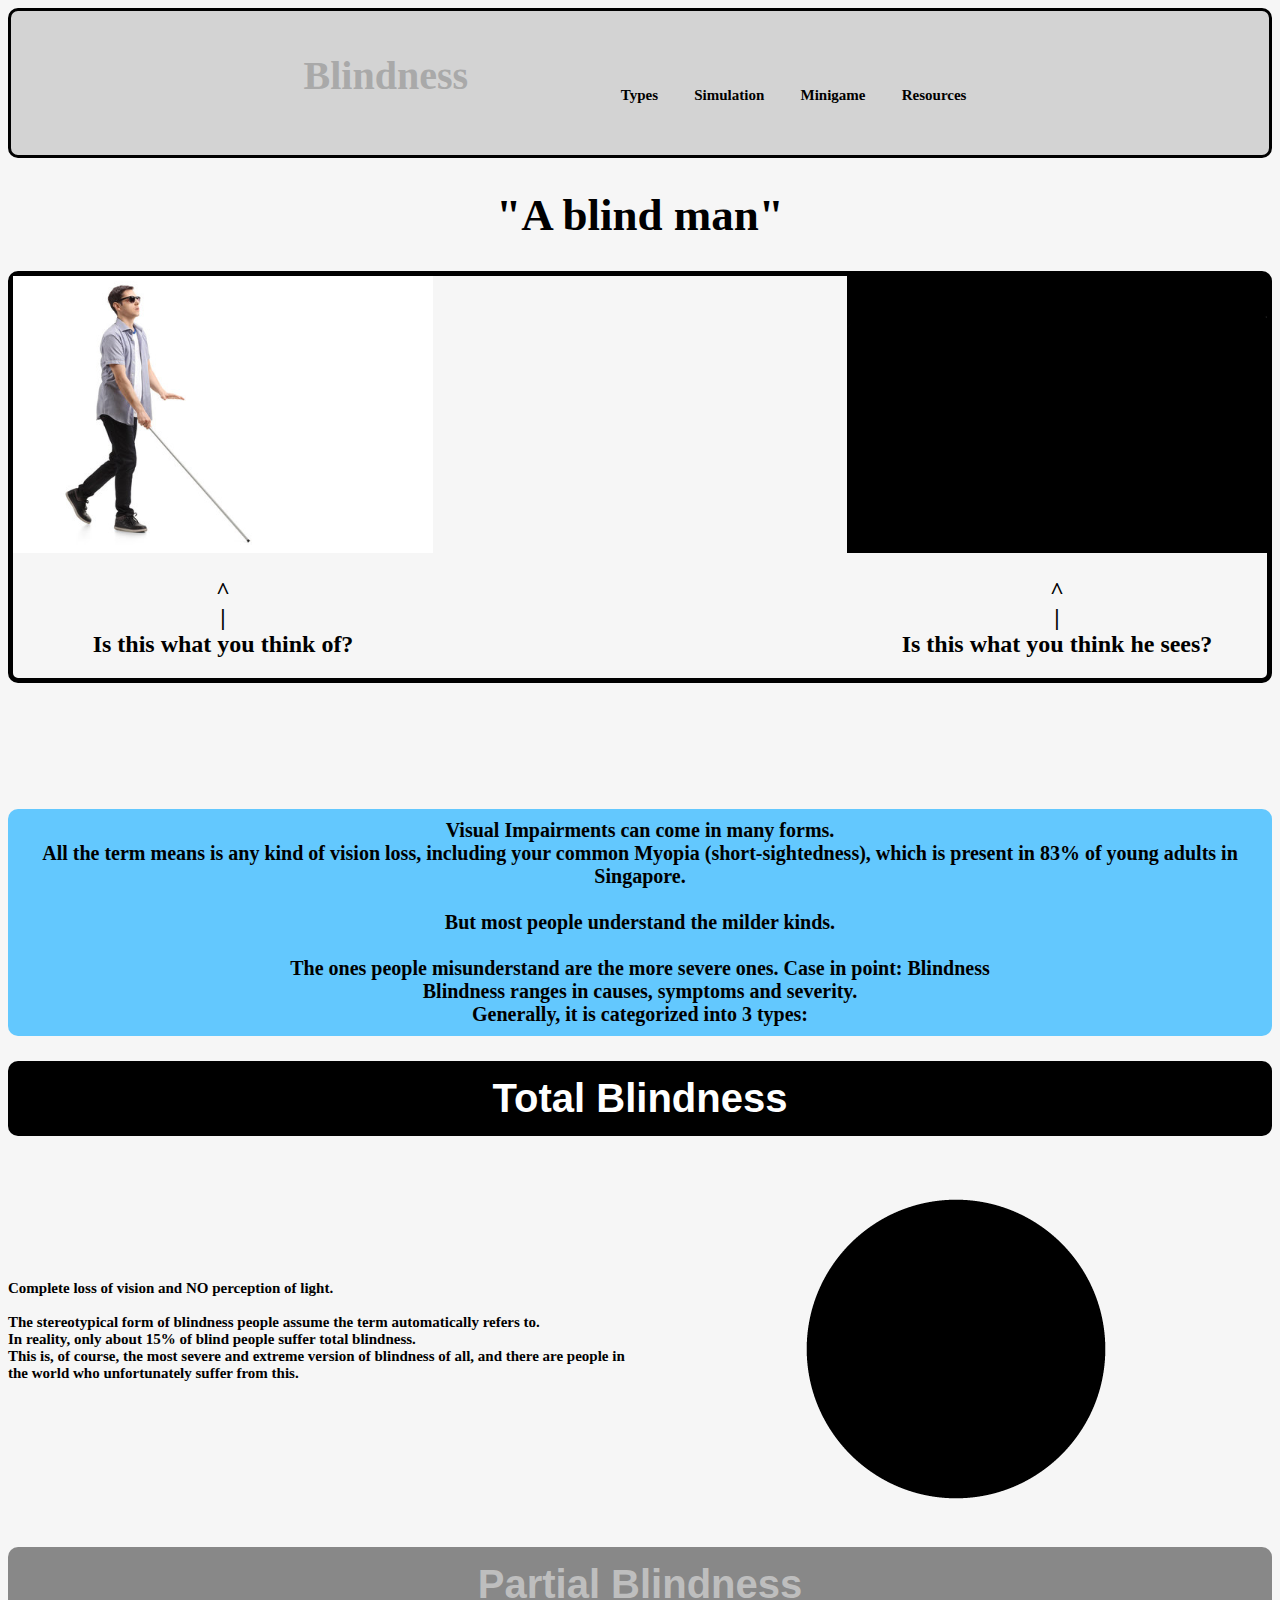
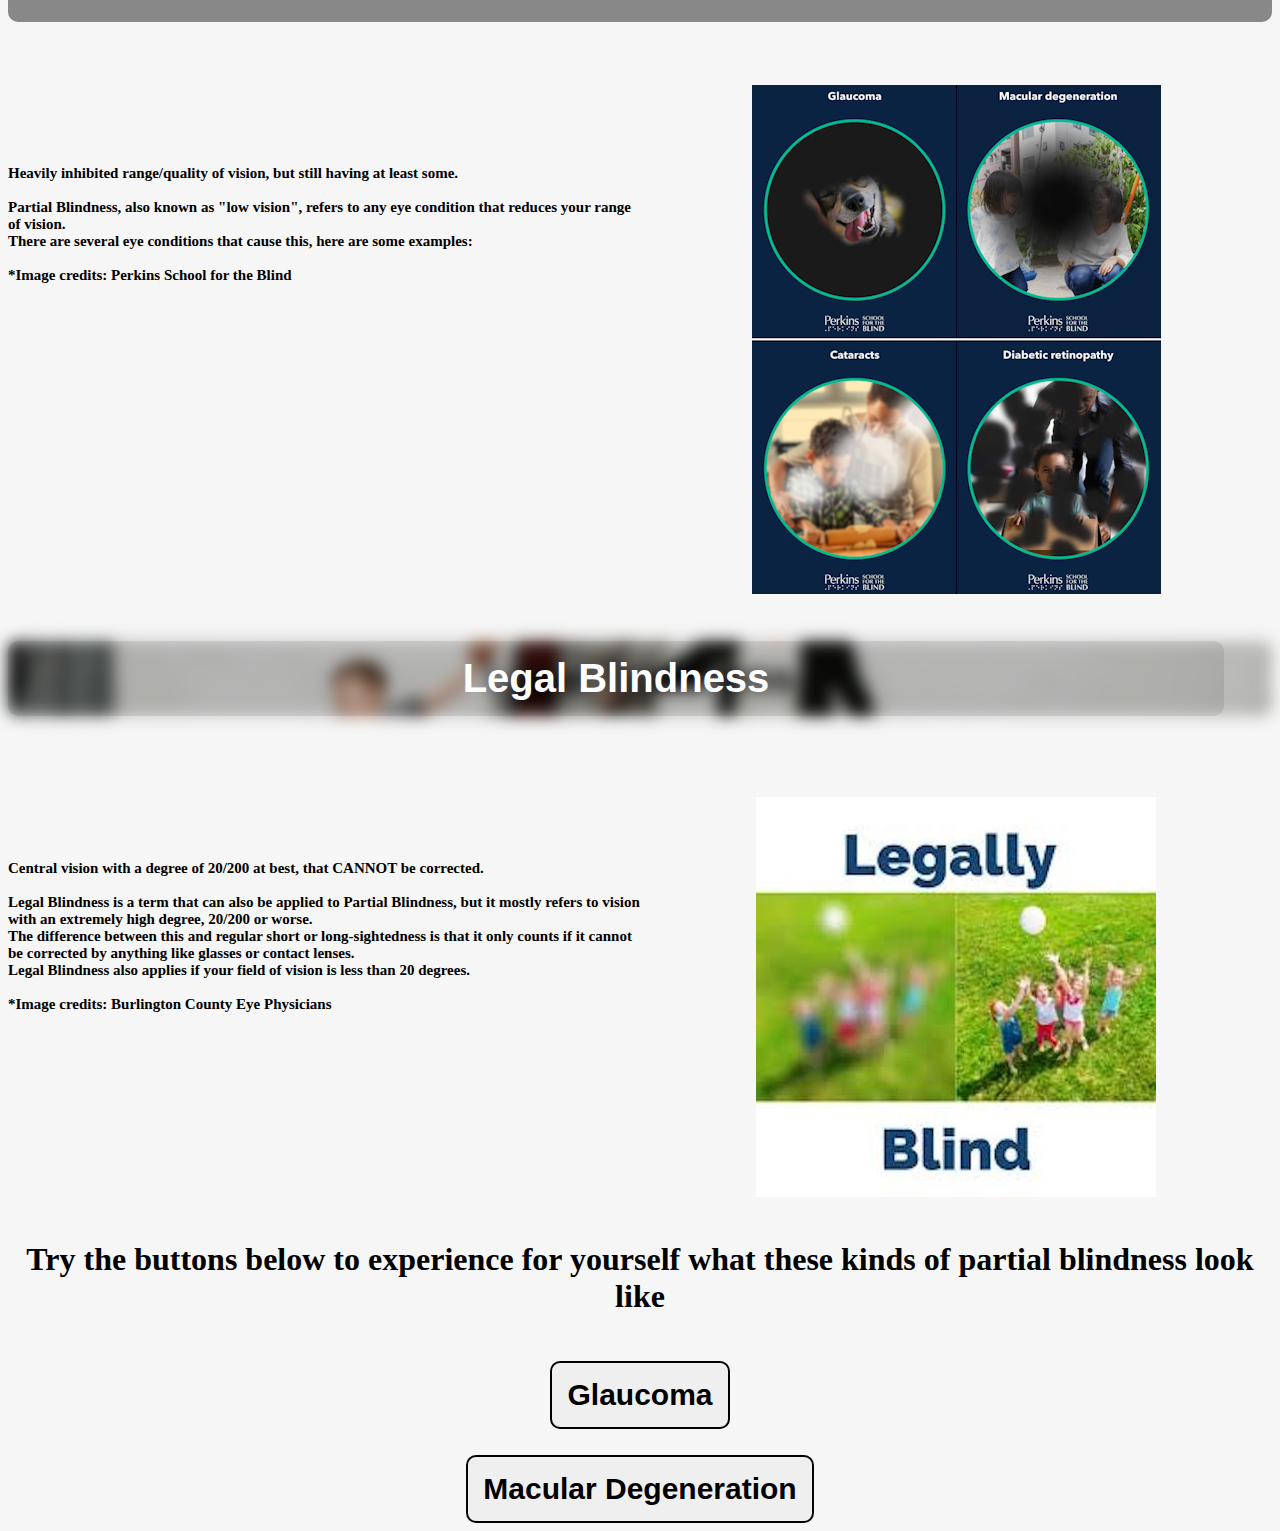
==== A2/index.html @ 0868e4ec "add A2" ====
<!DOCTYPE html>
<html lang="en">

<head>
    <meta charset="utf-8">
    <meta name="viewport" content="width=device-width, initial-scale=1.0">
    <title>prac12b</title>
    <link rel="stylesheet" href="style.css">
    <script src="script.js" defer></script>
</head>

<body>
    <div id="#top"></div>
    <nav>
        <a href="#top" class="title">Blindness</div>
        <div id="anchors">
            <a href="#main1">Types</a>
            <a href="#sim">Simulation</a>
            <a href="#sim">Minigame</a>
            <a>Resources</a>   
        </div>
        <img id="menu" src="images/menuicon.png" width="70px" height="auto">
    </nav>
    <h1 id="intro1">"A blind man"</h1>
    <div id="intro2">
        <div>
            <img src="images/blindman.png" alt="a man with a walking stick and sunglasses">
            <br><h2>^<br>|<br>Is this what you think of?</h2>
        </div>
        <div>
            <img src="images/black.png" alt="a pitch black image">
            <br><h2>^<br>|<br>Is this what you think he sees?</h2>
        </div>
    </div>
    <div id="main1">
        Visual Impairments can come in many forms.<br>All the term means is any kind of vision loss, including your common Myopia (short-sightedness), which is present in 83% of young adults in Singapore.<br>
        <br>But most people understand the milder kinds.<br>
        <br>The ones people misunderstand are the more severe ones. Case in point: Blindness
        <br>Blindness ranges in causes, symptoms and severity.
        <br>Generally, it is categorized into 3 types:
    </div>
    <div id="main2">
        <button id="total">Total Blindness</button>
        <div>
            <div class="totalBcontent">
                <p>
                <br>Complete loss of vision and NO perception of light.
                <br>
                <br>The stereotypical form of blindness people assume the term automatically refers to.
                <br>In reality, only about 15% of blind people suffer total blindness.
                <br>This is, of course, the most severe and extreme version of blindness of all, and there are people in the world who unfortunately suffer from this.
                </p>
            </div>
            <div class="totalBcontent">
                <img src="images/blackcircle.png" alt="a pitch black circle">
            </div>
        </div>
        <br>
        <button id="partial">Partial Blindness</button>
        <div>
            <div class="partialBcontent">
                <p>
                <br>Heavily inhibited range/quality of vision, but still having at least some.
                <br>
                <br>Partial Blindness, also known as "low vision", refers to any eye condition that reduces your range of vision.
                <br>There are several eye conditions that cause this, here are some examples:
                <br><br>*Image credits: Perkins School for the Blind
                </p>
            </div>
            <div class="partialBcontent">
                <img src="images/partialblindness.png" alt="examples of the different kinds of partial blindness">
            </div>
        </div>
        <br>
        <div class="container">
            <button id="legal">Legal Blindness</button>
            <button id="legaltext">Legal Blindness</button>
        </div>
        <br>
        <div>
            <div class="legalBcontent">
                <p>
                    Central vision with a degree of 20/200 at best, that CANNOT be corrected.
                    <br>
                    <br>Legal Blindness is a term that can also be applied to Partial Blindness, but it mostly refers to vision with an extremely high degree, 20/200 or worse.
                    <br>The difference between this and regular short or long-sightedness is that it only counts if it cannot be corrected by anything like glasses or contact lenses.
                    <br>Legal Blindness also applies if your field of vision is less than 20 degrees.
                    <br><br>*Image credits: Burlington County Eye Physicians
                </p>
            </div>
            <div class="legalBcontent">
                <img src="images/legalblindness.jpg" alt="a comparison of regular vision to the blurred vision of legal blindness"> 
            </div>
        </div>
    </div>

    <br><h1 id="sim">Try the buttons below to experience for yourself what these kinds of partial blindness look like</h1>
    <div class="centered">
        <button class="simbuttons" id="glaucomaBtn">Glaucoma</button>
        <br>
        <button class="simbuttons" id="macularBtn">Macular Degeneration</button>
    </div>

    <div id="glaucoma"></div>
    <div id="macular"></div>
    <button class="mobilecontrols" id="leftBtn">Left</button>
    <button class="mobilecontrols" id="upBtn">Up</button>
    <button class="mobilecontrols" id="downBtn">Down</button>
    <button class="mobilecontrols" id="rightBtn">Right</button>
    <button class="mobilecontrols" id="resetBtn">Reset</button>
    <div class="controls">WASD to look around, Esc to reset</div>
</body>
---- A2/style.css ----
body{
    background-color: rgb(246, 246, 246);
    color:black;
}
/* Top menu section */
nav{
    font-size: 25px;
    border: 3px solid black;
    border-radius: 10px;
    padding:2px; 
    margin-bottom: 20px;
    display:flex;
    justify-content: center;
    position: sticky;
    top:0;
    background-color: lightgray;
    z-index:3
}
nav .title{ 
    margin-top: 1.5%;
    color: darkgrey;
    font-size: 40px;
    font-weight: bold;
    padding:20px;
    text-decoration: none;
}
nav .title:hover{
    color:black
}
#anchors{
    margin-top:3%;
    margin-bottom:4%;
    text-align: center;
    margin-left: 5%;
}
#anchors a{
    display:inline-block;
    border:none;
    background:none;
    font-size: 15px;
    font-weight: bold;
    margin-right: 30px;
    height: 5%;
    text-decoration: none;
    color: black;
}
#anchors a:hover{
    background: fixed;
    color:white;
    border-radius: 5px;
    font-size: 17px;
}
#menu{
    display: none;
}
#menu:hover{
    background-color: white;
    border-radius: 25%;
}
/*beginning body section*/
h1{text-align: center;}
#intro1{
    font-size: 45px;
}
/*main text*/
#main1{
    text-align: center;
    background-color: rgba(63, 188, 255, 0.808);
    font-size: 20px;
    font-weight: bold;
    margin-top: 10%;
    border-radius: 10px;
    padding:10px;
}
#intro2{
    border: 5px solid black;
    border-radius: 10px;
    display:flex;
    justify-content: space-between;
}
#intro2 div{text-align: center;}
button{
    text-align: center;
    font-size: 40px;
    font-weight: bold;
    margin-top: 2%;
    border-radius: 10px;
    flex: 0 1 100%;
    border:none;
    padding:15px
}
/* Buttons for each subcontent */
#total{
    background-color: black;
    color: white;
}
#partial{
    background-color:rgba(0, 0, 0, 0.448);
    color: rgb(190, 190, 190);
}
#container{
    position:relative;
}
#legal{
    background-image: url("images/family1.png");
    background-position: center;
    background-size:cover;
    background-repeat: no-repeat;
    /* Add a blur effect */
    filter: blur(8px);
    -webkit-filter: blur(8px);
}
#legaltext{
    color:white;
    position: absolute;
    z-index: 2;
    background-color: rgba(0, 0, 0, 0.092);
    width:95%;
}
#main2{
    display: flex;
    flex-direction: column;
}
#main2 > div{
    display:flex;
}
/*The 3 pages of subcontent*/
.totalBcontent{
    flex-basis: 50%;
    text-align: center;
    margin-top: 5%;
}
.partialBcontent{
    flex-basis: 50%;
    text-align: center;
    margin-top: 5%;
}
.legalBcontent{
    flex-basis: 50%;
    text-align: center;
    margin-top: 5%;
}
p{
    margin-top: 10%;
    text-align: left;
    font-weight: bold;
    font-size: 15px;
}
#glaucoma{
    position:fixed;
    inset:0;
    display: none;
    z-index: 3;
    pointer-events: none;
    background: radial-gradient(
        circle 200px at 50% 50%, 
        transparent 5%, rgba(0,0,0,0.99)
    ); 
}
#macular{
    position:fixed;
    inset:0;
    z-index: 3;
    display: none;
    pointer-events: none;
    background: radial-gradient(
        circle 475px at 50% 50%,
        black, rgba(0, 0, 0, 0.98), transparent
    );
}
.centered{
    text-align: center;
}
.simbuttons{
    position: relative;
    font-size: 30px;
    border: 2px solid black;
}
.mobilecontrols{
    font-size: 20px;
}
#upBtn{
    position:fixed;
    bottom: 14%;
    left: 8%;
    display:none;
    z-index: 4;
}
#leftBtn{
    position:fixed;
    bottom: 7%;
    left: 0;
    display:none;
    z-index: 4;
}
#downBtn{
    position:fixed;
    bottom: 0;
    left: 6%;
    display:none;
    z-index: 4;
}
#rightBtn{
    position:fixed;
    bottom: 7%;
    left: 14%;
    display:none;
    z-index: 4;
}
#resetBtn{
    position: fixed;
    bottom: 0;
    right: 0;
    display: none;
    z-index: 4;
}
.controls{
    z-index: 4;
    font-size: 20px;
    color: white;
    position: fixed;
    bottom:0;
    left: 50%;
    transform: translate(-50%, 0);
    background-color: black;
    display: none;
}
@media screen and (max-width:800px){
    #menu{
        display:block;
        position: fixed;
        right:4%;
        top:4%;
    }
    #anchors{
        display:none;
        position: fixed;
        right:0;
        background-color: gray;
        height: 100%;
        width:17%;
        top:0;
        margin-top: 0;
        padding-top: 12%;
        border-radius: 5% 0% 0% 5%;
        border: 2px solid black;
    }
    #anchors > a{
        display:block;
        width:100%;
        font-size: 20px;
        margin-top: 20%;
    }
    #anchors > a:hover{
        font-size: 22px;
    }
    #intro2 {flex-direction: column;}
    #intro2 div{margin-bottom: 10%;}
    #main2 div{
        flex-direction: column;
    }
    .totalBcontent{
        display: none;
        margin-top: 0%;
    }
    .partialBcontent{
        display: none;
        margin-top: 1%;
    }
    .legalBcontent{
        display: none;
        margin-top: 1%;
    }
    .content{
        display: none;
    }
    #main2 .container{
        display: flex;
    }
    #main2 img{
        max-width: 75%;
        height:auto;
        margin-left: 15%;
    }
}
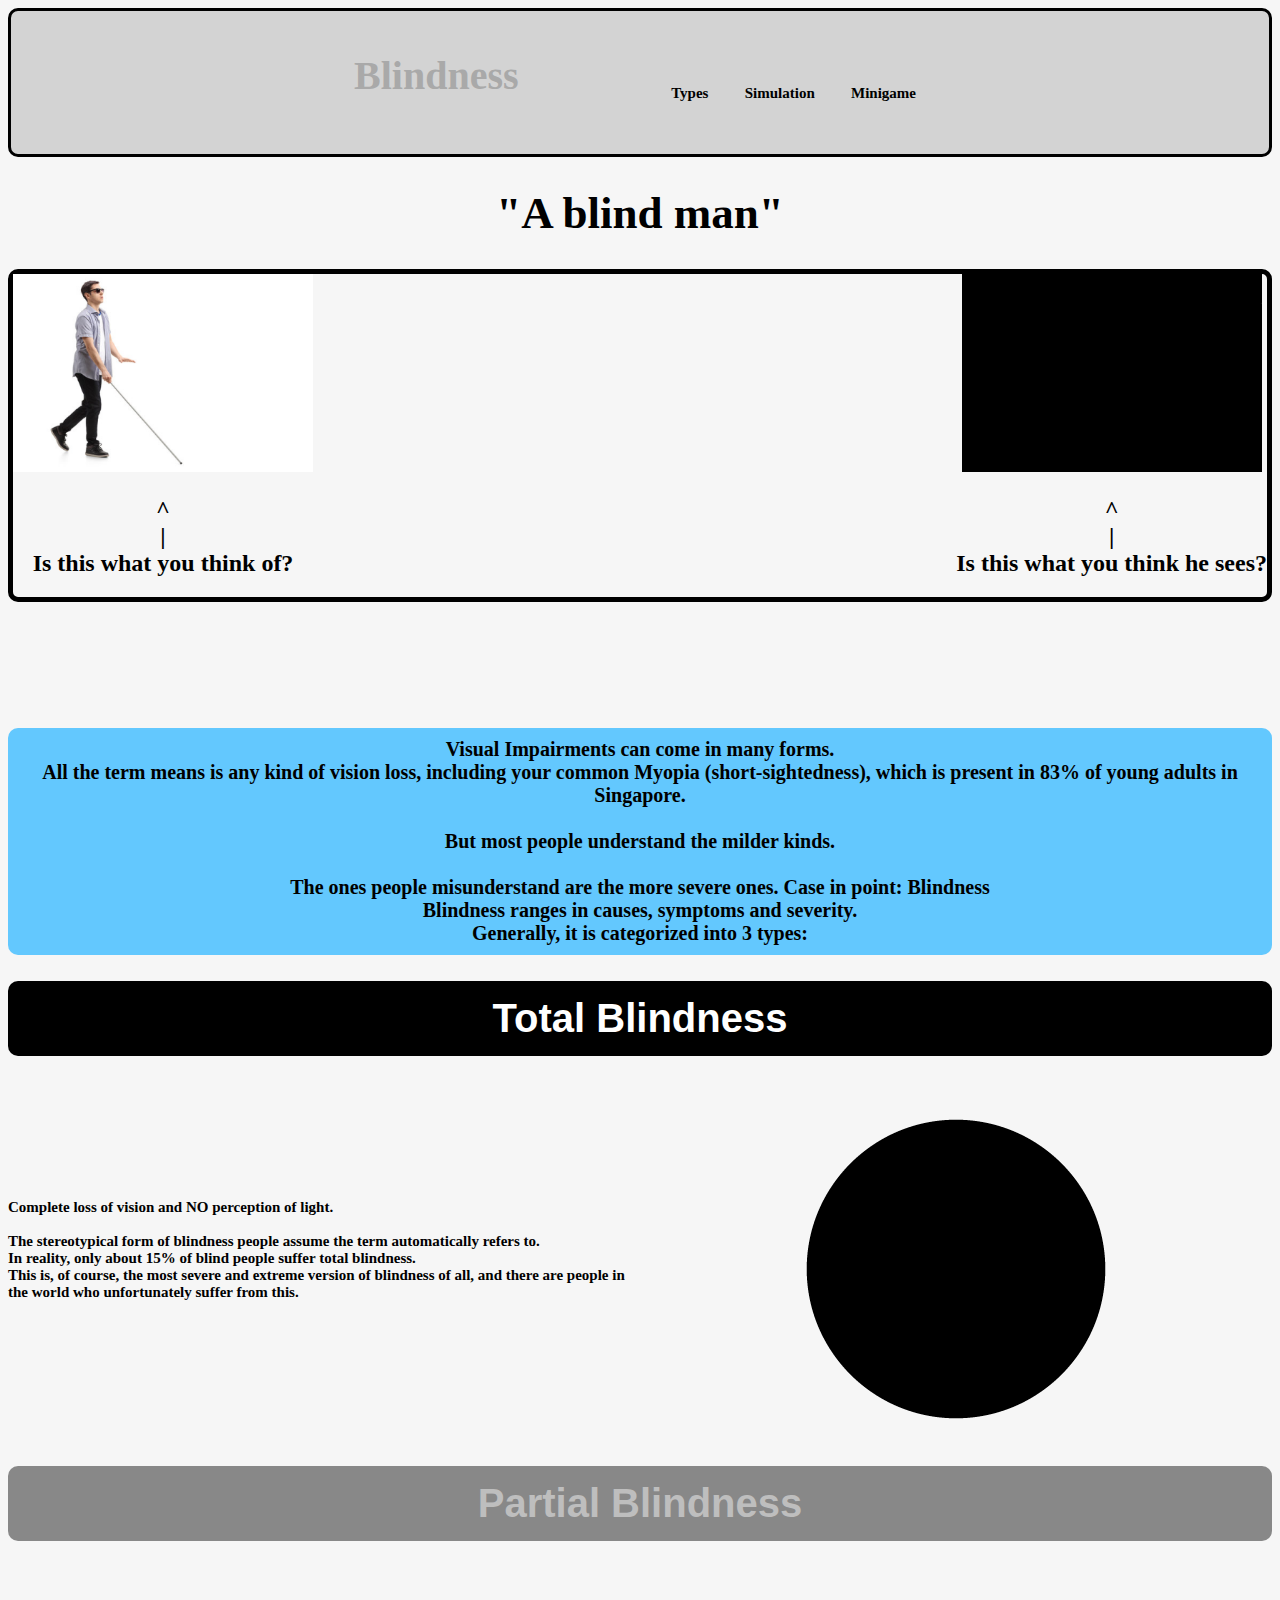
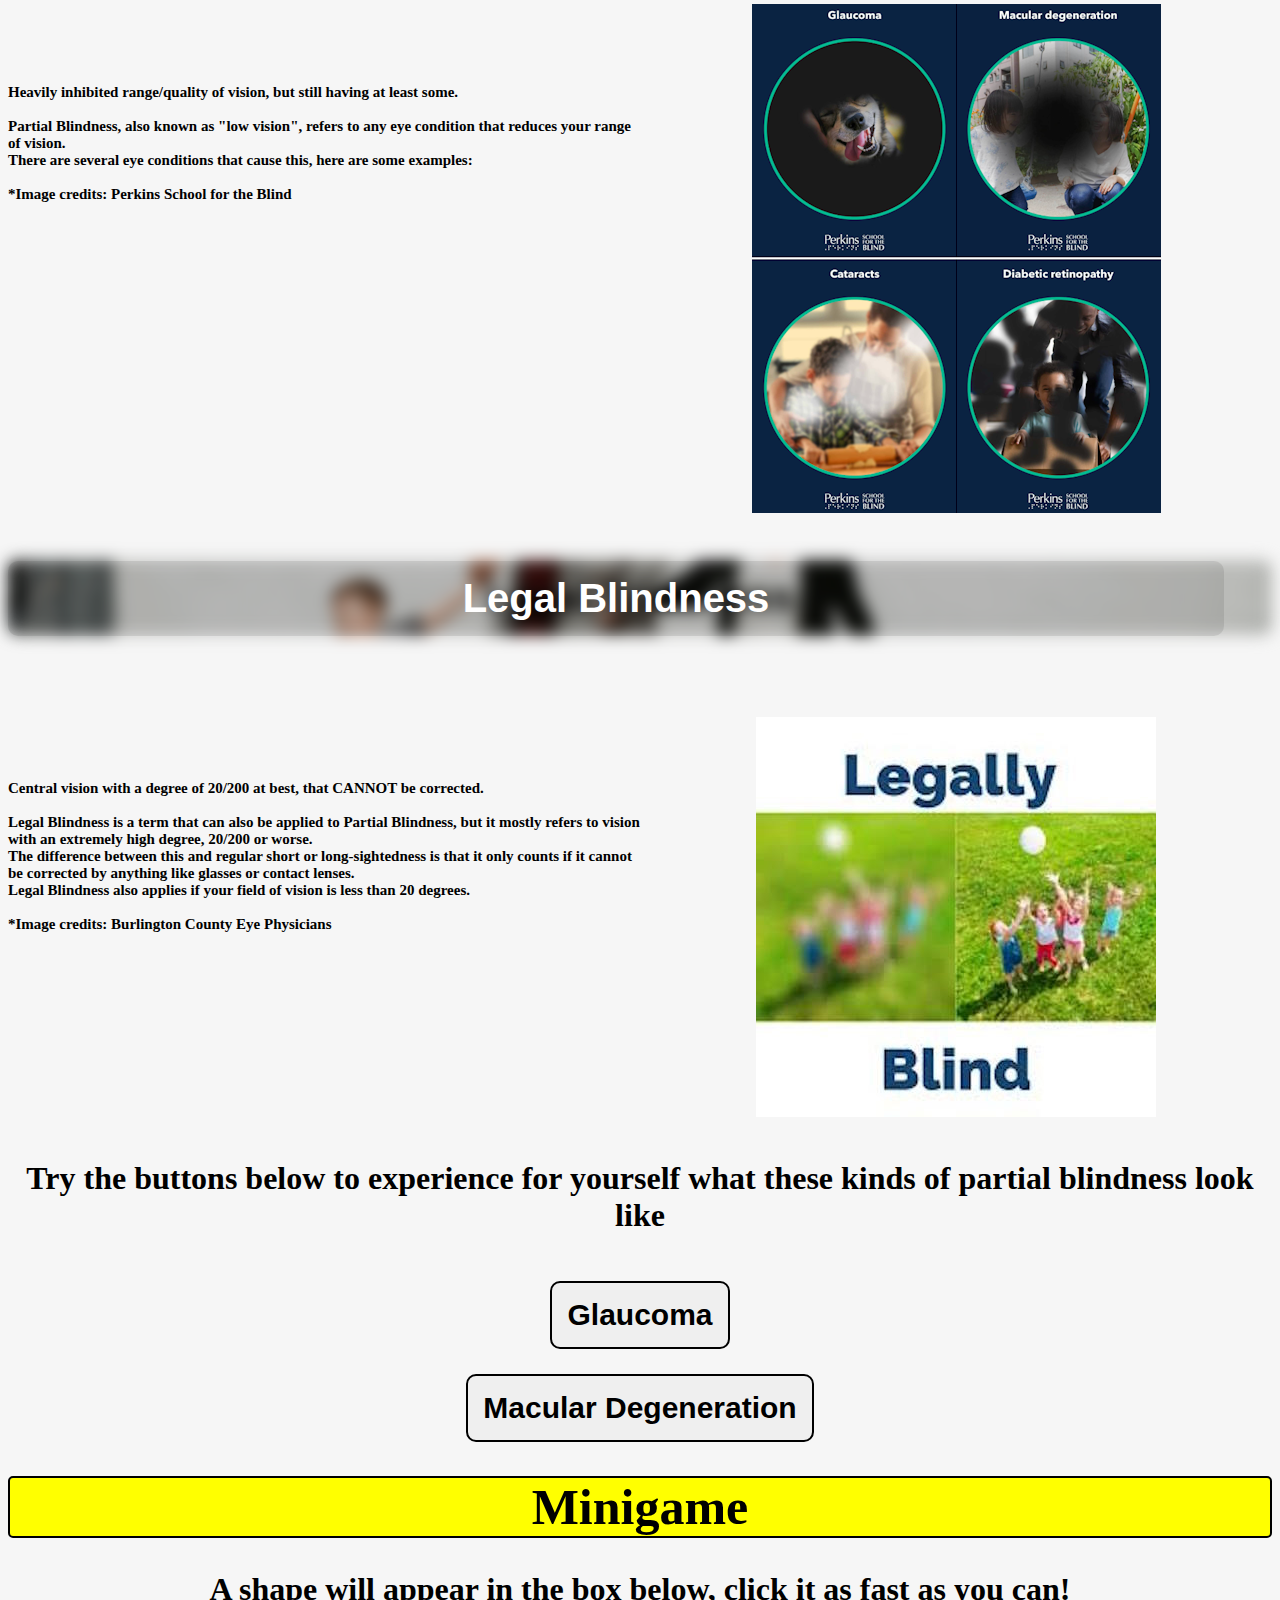
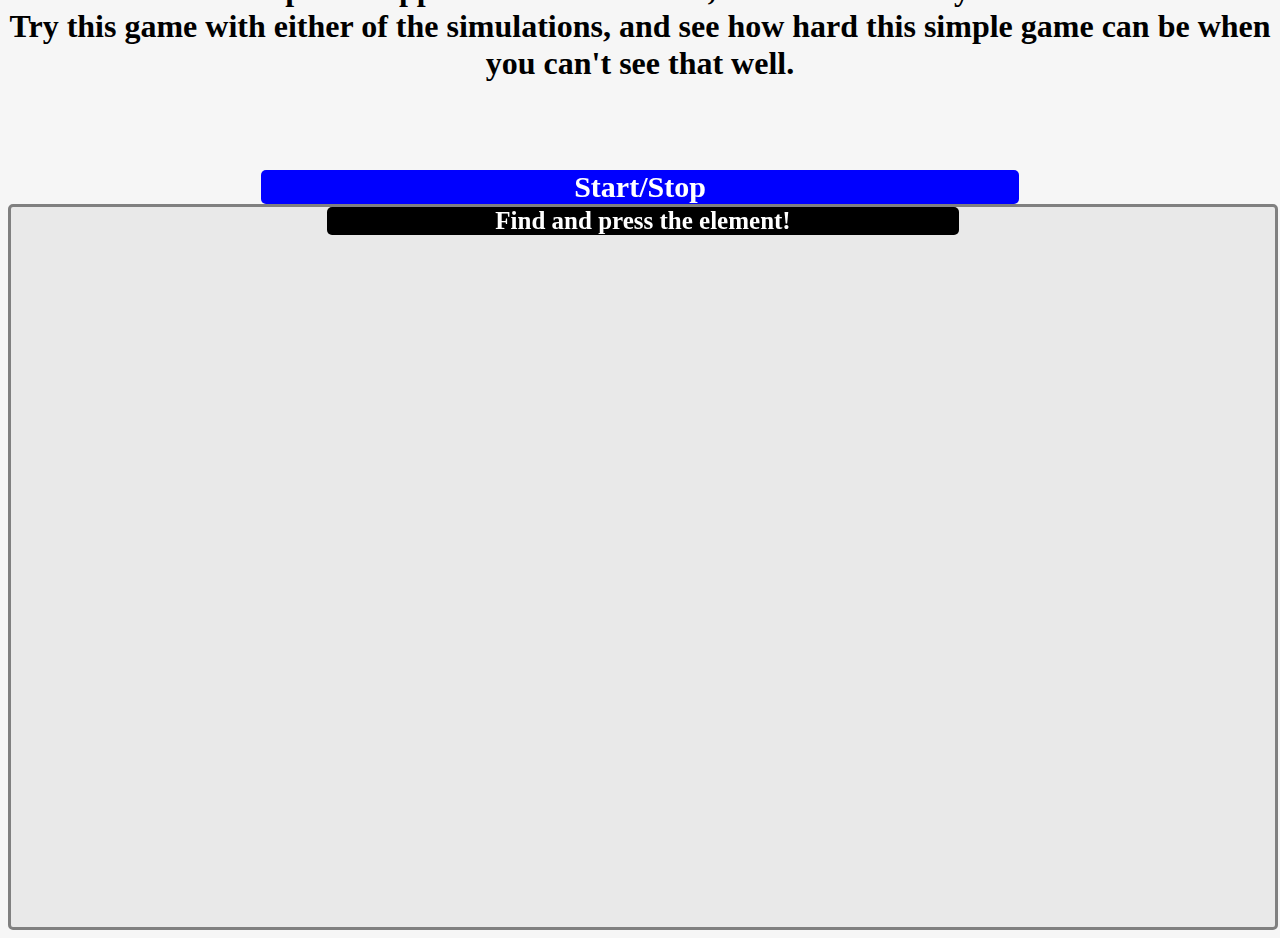
==== commit 66c092a3: "A2 complete" ====
--- a/A2/index.html
+++ b/A2/index.html
@@ -16,19 +16,18 @@
         <div id="anchors">
             <a href="#main1">Types</a>
             <a href="#sim">Simulation</a>
-            <a href="#sim">Minigame</a>
-            <a>Resources</a>   
+            <a href="#minigame">Minigame</a> 
         </div>
         <img id="menu" src="images/menuicon.png" width="70px" height="auto">
     </nav>
     <h1 id="intro1">"A blind man"</h1>
     <div id="intro2">
         <div>
-            <img src="images/blindman.png" alt="a man with a walking stick and sunglasses">
+            <img src="images/blindman.png" alt="a man with a walking stick and sunglasses" width="300px">
             <br><h2>^<br>|<br>Is this what you think of?</h2>
         </div>
         <div>
-            <img src="images/black.png" alt="a pitch black image">
+            <img src="images/black.png" alt="a pitch black image"width="300px">
             <br><h2>^<br>|<br>Is this what you think he sees?</h2>
         </div>
     </div>
@@ -100,6 +99,17 @@
         <br>
         <button class="simbuttons" id="macularBtn">Macular Degeneration</button>
     </div>
+    <div>
+        <h1 id="minigame">Minigame</h1>
+        <h1>A shape will appear in the box below, click it as fast as you can!
+            <br>Try this game with either of the simulations, and see how hard this simple game can be when you can't see that well.
+        </h1>
+        <div id="gamestart">Start/Stop</div>
+        <div id="gamearea">
+            <div id="gamemessage">Find and press the element!</div>
+            <div id="target">Press!</div>
+        </div>
+    </div>
 
     <div id="glaucoma"></div>
     <div id="macular"></div>
--- a/A2/style.css
+++ b/A2/style.css
@@ -1,3 +1,6 @@
+html {
+    scroll-behavior: smooth;
+  }
 body{
     background-color: rgb(246, 246, 246);
     color:black;
@@ -53,10 +56,6 @@
 #menu{
     display: none;
 }
-#menu:hover{
-    background-color: white;
-    border-radius: 25%;
-}
 /*beginning body section*/
 h1{text-align: center;}
 #intro1{
@@ -146,6 +145,7 @@
     font-weight: bold;
     font-size: 15px;
 }
+/* The simulation */
 #glaucoma{
     position:fixed;
     inset:0;
@@ -164,7 +164,7 @@
     display: none;
     pointer-events: none;
     background: radial-gradient(
-        circle 475px at 50% 50%,
+        circle 525px at 50% 50%,
         black, rgba(0, 0, 0, 0.98), transparent
     );
 }
@@ -175,6 +175,9 @@
     position: relative;
     font-size: 30px;
     border: 2px solid black;
+}
+.simbuttons:hover{
+    background-color: greenyellow;
 }
 .mobilecontrols{
     font-size: 20px;
@@ -224,6 +227,74 @@
     transform: translate(-50%, 0);
     background-color: black;
     display: none;
+}
+/* Minigame */
+#minigame{
+    font-size: 50px;
+    background-color: yellow;
+    border: 2px solid black;
+    border-radius: 5px;
+}
+#gamestart{
+    position:relative;
+    text-align: center;
+    font-size: 30px;
+    background: blue;
+    border-radius: 5px;
+    margin-left: 20%;
+    margin-right: 20%;
+    font-weight: bold;
+    color: white;
+    z-index:4;
+    margin-top: 7%;
+}
+#gamestart:hover{
+    background-color: greenyellow;
+    color: black;
+}
+#gamearea{
+    width:100%;
+    height:80vh;
+    border: 3px solid gray;
+    border-radius: 5px;
+    background-color: rgb(233, 233, 233);
+    z-index: 4;
+}
+#gamemessage{
+    z-index: 4;
+    text-align: center;
+    font-size: 25px;
+    font-weight: bold;
+    position:relative;
+    color: white;
+    background-color: black;
+    width:50%;
+    margin-left: 25%;
+    margin-right: 25%;
+    border-radius: 5px;
+}
+#target{
+    width: 10%;
+    height: 10%;
+    position: relative;
+    background-color: red;
+    font-weight: bold;
+    color: white;
+    border: 3px solid black;
+    border-radius: 50%;
+    text-align: center;
+    padding-top: 3%;
+    display:none;
+    left:0;
+    top:0;
+}
+@keyframes targetframes{
+    0% {width:10%;height:10%;}
+    10% {width:15%;height:15%;margin-right: 5%;margin-left: 0%;font-size: 18px;}
+    100%{width:0%;height:0%;display:none;margin-left:5%;margin-right: 0%;font-size:0px}
+}
+.targetAnim{
+    animation: targetframes 0.5s;
 }
 @media screen and (max-width:800px){
     #menu{
@@ -248,11 +319,11 @@
     #anchors > a{
         display:block;
         width:100%;
+        font-size: 17px;
+        margin-top: 20%;
+    }
+    #anchors > a:hover{
         font-size: 20px;
-        margin-top: 20%;
-    }
-    #anchors > a:hover{
-        font-size: 22px;
     }
     #intro2 {flex-direction: column;}
     #intro2 div{margin-bottom: 10%;}
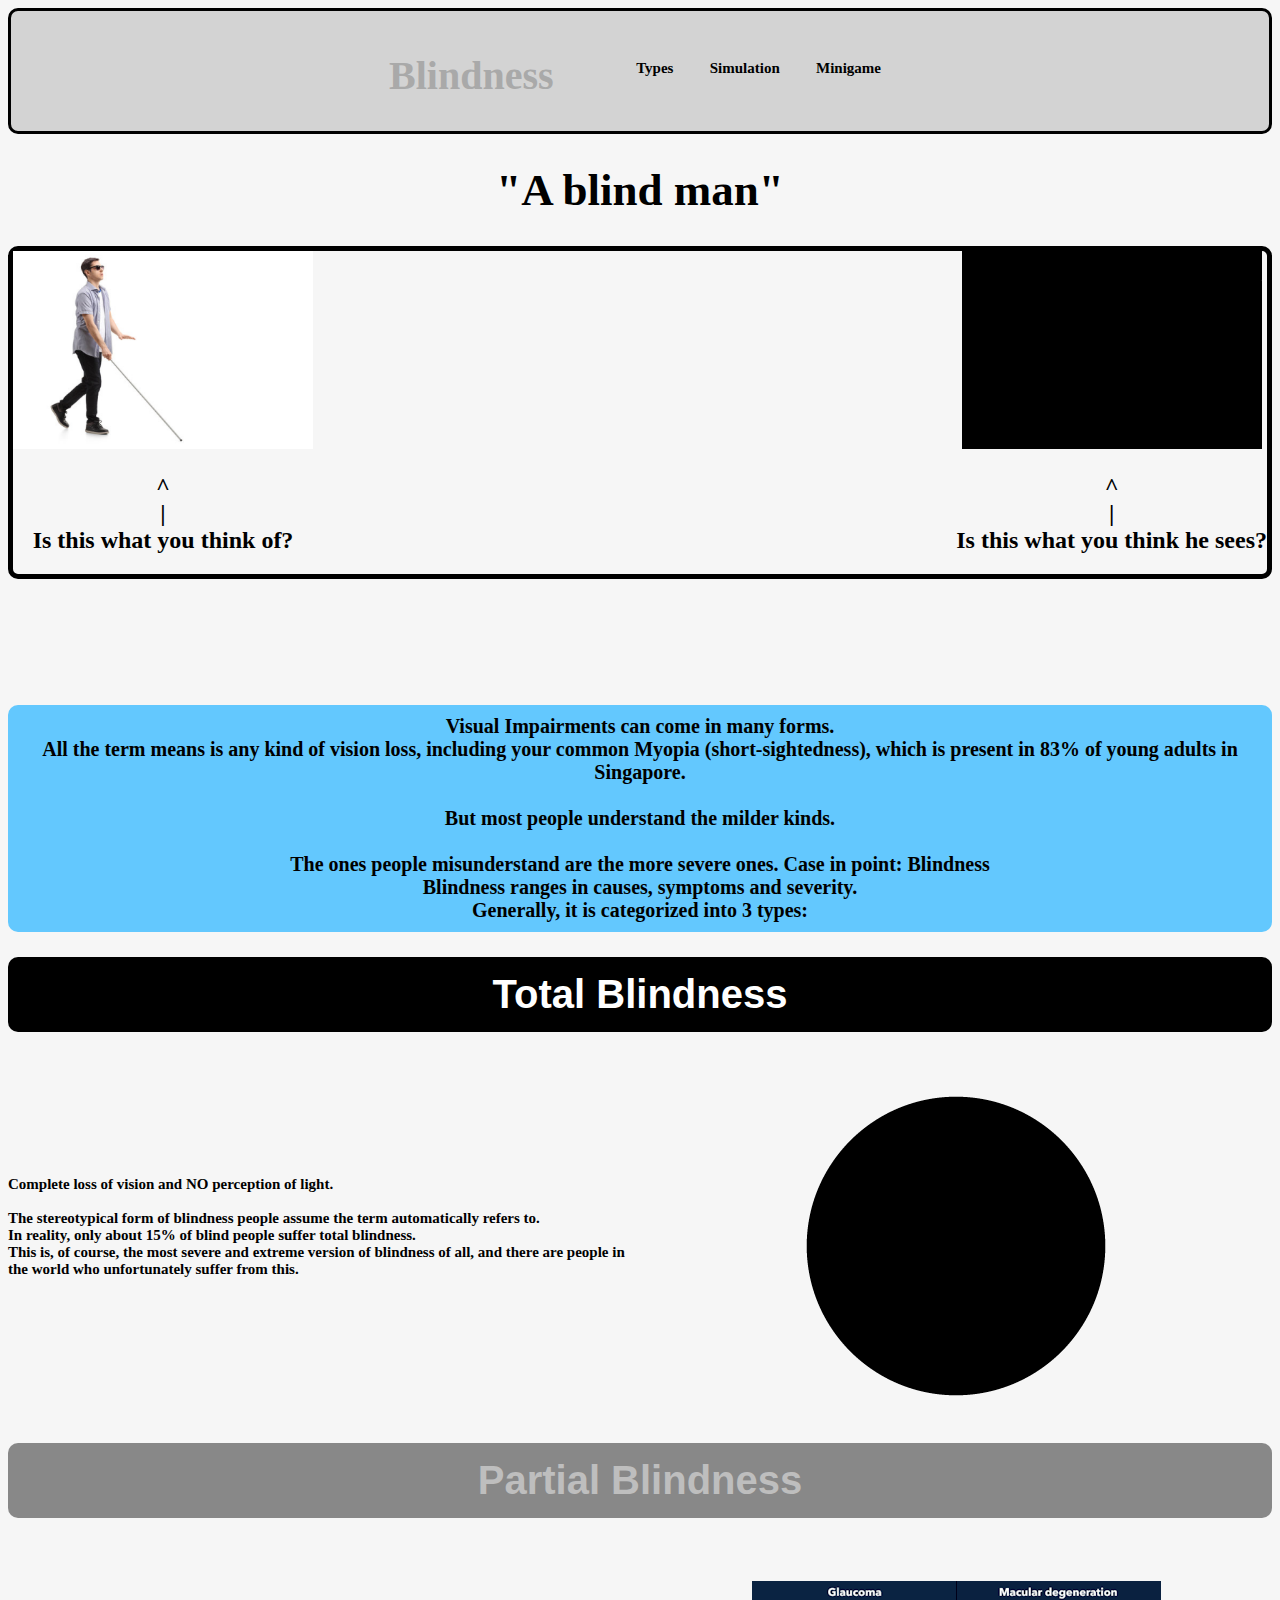
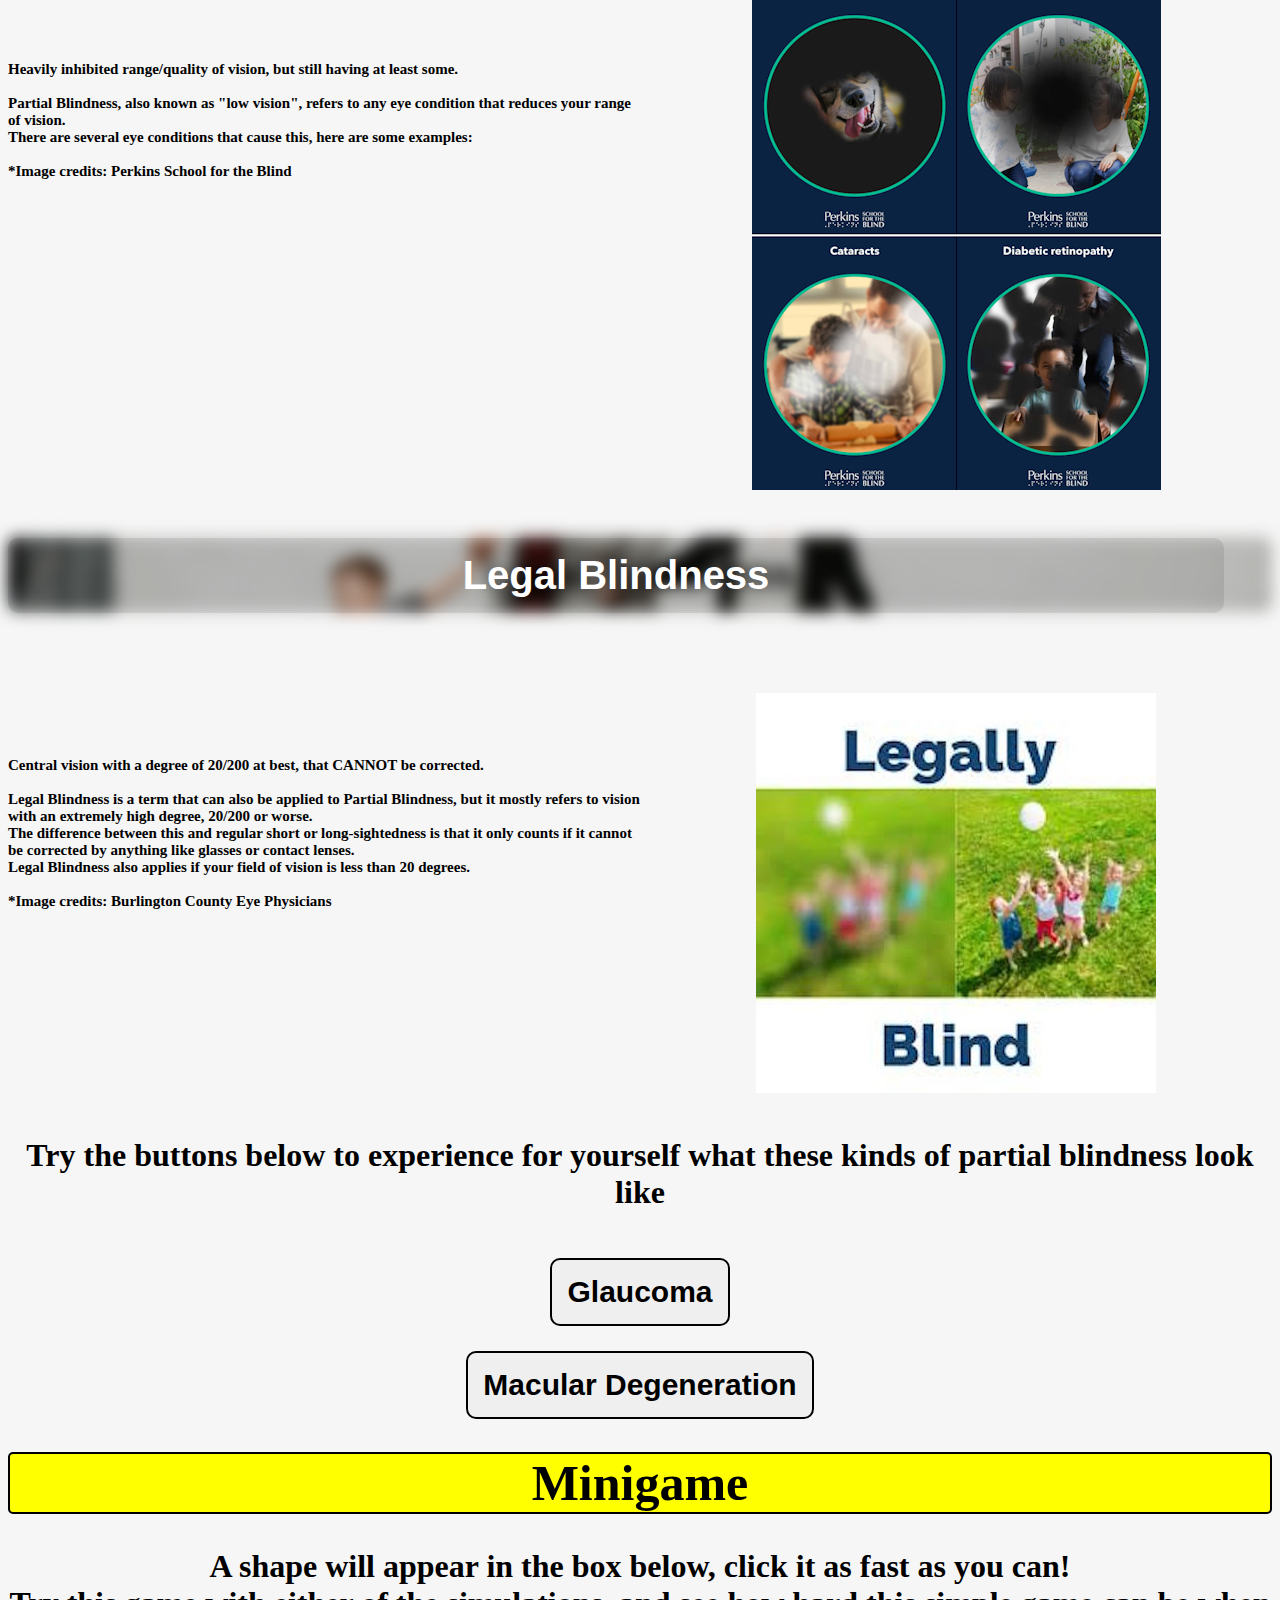
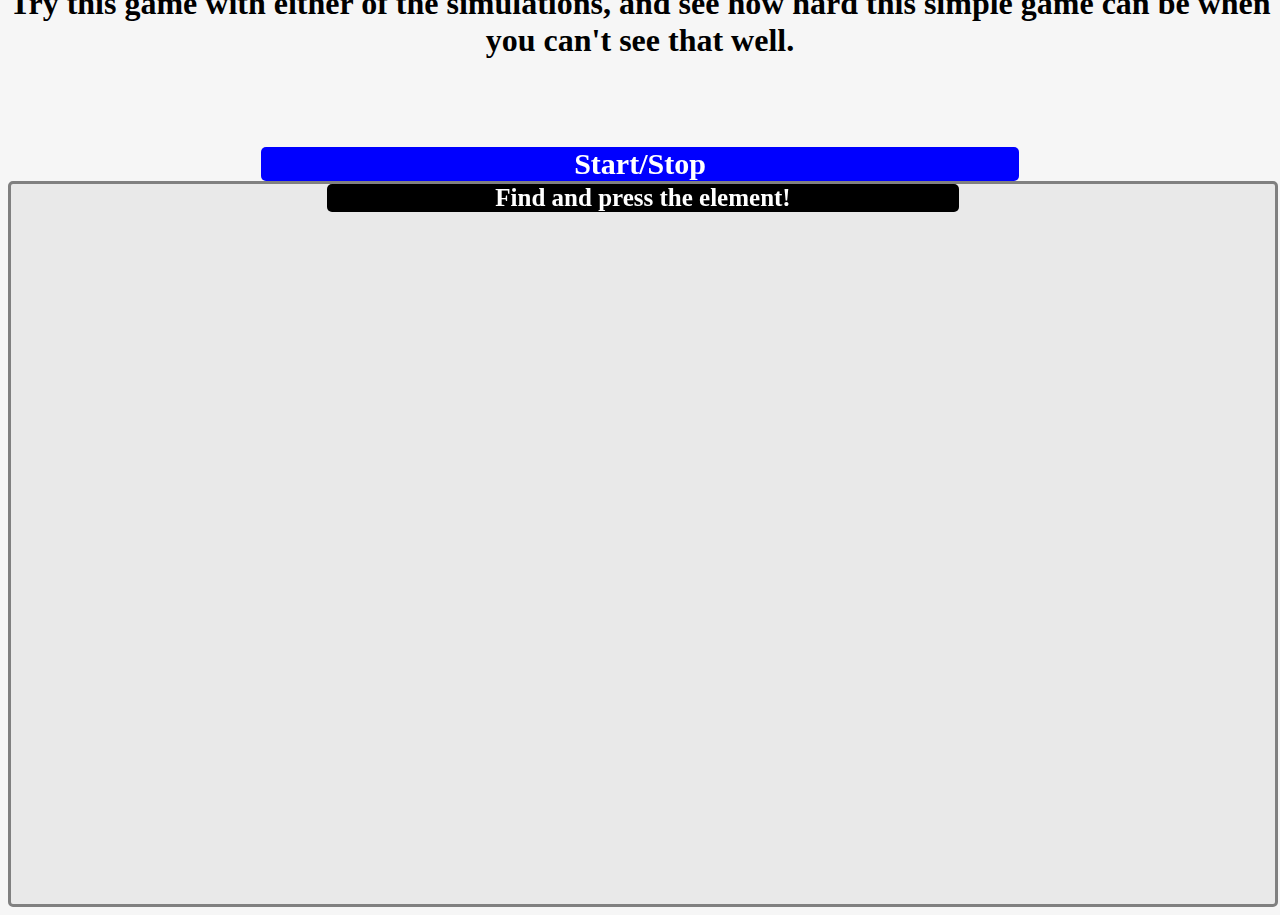
==== commit 4f1b1572: "update index" ====
--- a/A2/index.html
+++ b/A2/index.html
@@ -12,7 +12,7 @@
 <body>
     <div id="#top"></div>
     <nav>
-        <a href="#top" class="title">Blindness</div>
+        <a href="#top" class="title">Blindness</a>
         <div id="anchors">
             <a href="#main1">Types</a>
             <a href="#sim">Simulation</a>
